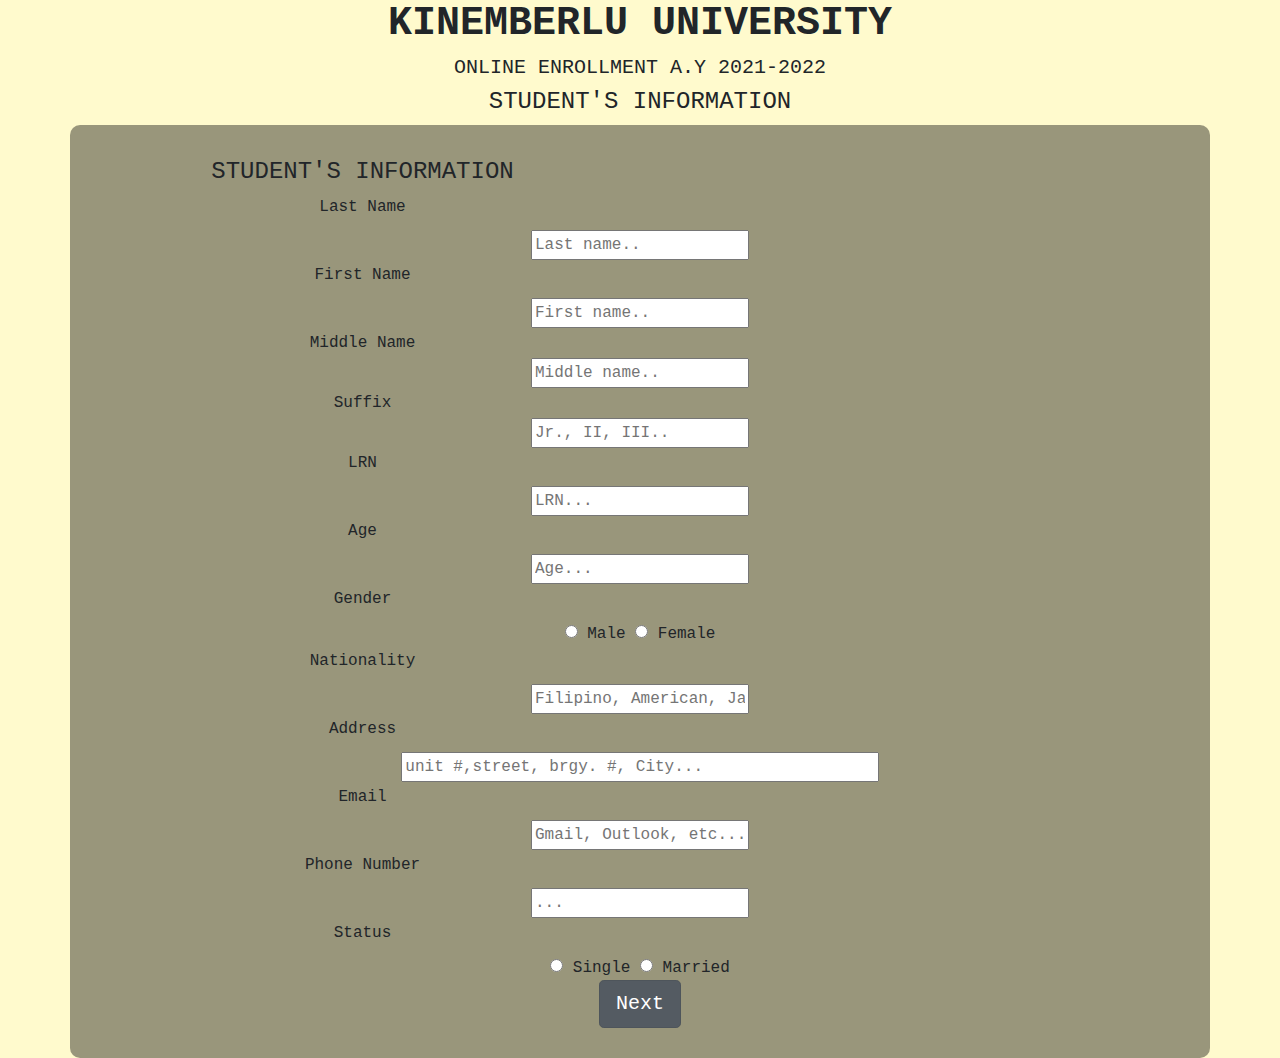
==== application_form.html @ 7d620772 "update to Application_form" ====
<!DOCTYPE html>
<html>
    <head>
        <div>
        <h1><B>KINEMBERLU UNIVERSITY</B></h1>
        <h5>ONLINE ENROLLMENT A.Y 2021-2022</h4>
        </div>
        <link rel="stylesheet" href="https://maxcdn.bootstrapcdn.com/bootstrap/4.0.0/css/bootstrap.min.css" integrity="sha384-Gn5384xqQ1aoWXA+058RXPxPg6fy4IWvTNh0E263XmFcJlSAwiGgFAW/dAiS6JXm" crossorigin="anonymous">
    </head>
    <style>
        body, h1, h5{
            font-family: Courier New;
            text-align:center;
            background-color:lemonchiffon;
        }
        .container {
            border-radius: 10px;
            background-color: #f2f2f2;
            background-color: rgba(0,0,0, 0.4);
            padding: 30px;
        }

        .col-25 {
            float: left;
            width: 50%;
            margin-top: 3px;
        }

        .col-75 {
            float: left;
            width: 100%;
            margin-top: 3px;
        }
        .row:after {
            content: "";
            display:inline;
            clear: both;
        }
        .resizeTextbox{
          width: 43%;
          height:auto;
        }
    </style>
    <body>
        <h4>STUDENT'S INFORMATION</h4>
        <div class="container">
            <form action="/action_page.php">
              <div class="row">
                <div class="col-25">
                <h4>STUDENT'S INFORMATION</h4>
                  <label for="fname">Last Name</label>
                </div>
                <div class="col-75">
                  <input type="text" id="lname" name="lastname" placeholder="Last name..">
                </div>
              </div>

              <div class="row">
                <div class="col-25">
                  <label for="lname">First Name</label>
                </div>
                <div class="col-75">
                  <input type="text" id="fname" name="firstname" placeholder="First name..">
                </div>
              </div>

              <div class="row">
                <div class="col-25">Middle Name</label>
                </div>
                <div class="col-75">
                  <input type="text" id="mname" name="middlename" placeholder="Middle name..">
                </div>
              </div>
              <div class="row">
                <div class="col-25">Suffix</label>
                </div>
                <div class="col-75">
                  <input type="text" id="sname" name="suffixname" placeholder="Jr., II, III..">
                </div>
                <div class="col-25"><label>LRN</label>
                </div>
                <div class="col-75">
                  <input type="text" id="LRN" placeholder="LRN...">
                </div>
              </div>
              <div class="row">
              <div class="col-25"><label>Age</label>
              </div>
              <div class="col-75">
                <input type="text" id="Age" placeholder="Age...">
              </div>
                  <div class="col-25"><label>Gender</label>
                  </div>
                 <div class="col-75">
  <input type="radio" name="options" id="option3" autocomplete="off"> Male
  <input type="radio" name="options" id="option3" autocomplete="off"> Female
</div>
<div class="col-25"><label>Nationality</label>
</div>
<div class="col-75">
  <input type="text" id="Nationality" placeholder="Filipino, American, Japanese, etc...">
</div>
<div class="col-25"><label>Address</label>
</div>
<div class="col-75">
  <input type="text"class="resizeTextbox" id="Adress" placeholder="unit #,street, brgy. #, City...">
</div>
<div class="col-25"><label>Email</label>
</div>
<div class="col-75">
  <input type="text" id="Email" placeholder="Gmail, Outlook, etc...">
</div>
<div class="col-25"><label>Phone Number</label>
</div>
<div class="col-75">
  <input type="text" id="Phone Number" placeholder="...">
</div>
<div class="col-25"><label>Status</label>
</div>
<div class="col-75">
<input type="radio" name="options" id="option3" autocomplete="off"> Single
<input type="radio" name="options" id="option3" autocomplete="off"> Married
</div>
<div class="col-md-12 text-center">
<a href="#" class="btn btn-secondary btn-lg active" role="button" aria-pressed="true">Next</a>
</div>
</div>
    </body>

    <script src="https://code.jquery.com/jquery-3.2.1.slim.min.js" integrity="sha384-KJ3o2DKtIkvYIK3UENzmM7KCkRr/rE9/Qpg6aAZGJwFDMVNA/GpGFF93hXpG5KkN" crossorigin="anonymous"></script>
    <script src="https://cdnjs.cloudflare.com/ajax/libs/popper.js/1.12.9/umd/popper.min.js" integrity="sha384-ApNbgh9B+Y1QKtv3Rn7W3mgPxhU9K/ScQsAP7hUibX39j7fakFPskvXusvfa0b4Q" crossorigin="anonymous"></script>
    <script src="https://maxcdn.bootstrapcdn.com/bootstrap/4.0.0/js/bootstrap.min.js" integrity="sha384-JZR6Spejh4U02d8jOt6vLEHfe/JQGiRRSQQxSfFWpi1MquVdAyjUar5+76PVCmYl" crossorigin="anonymous"></script>
</html>
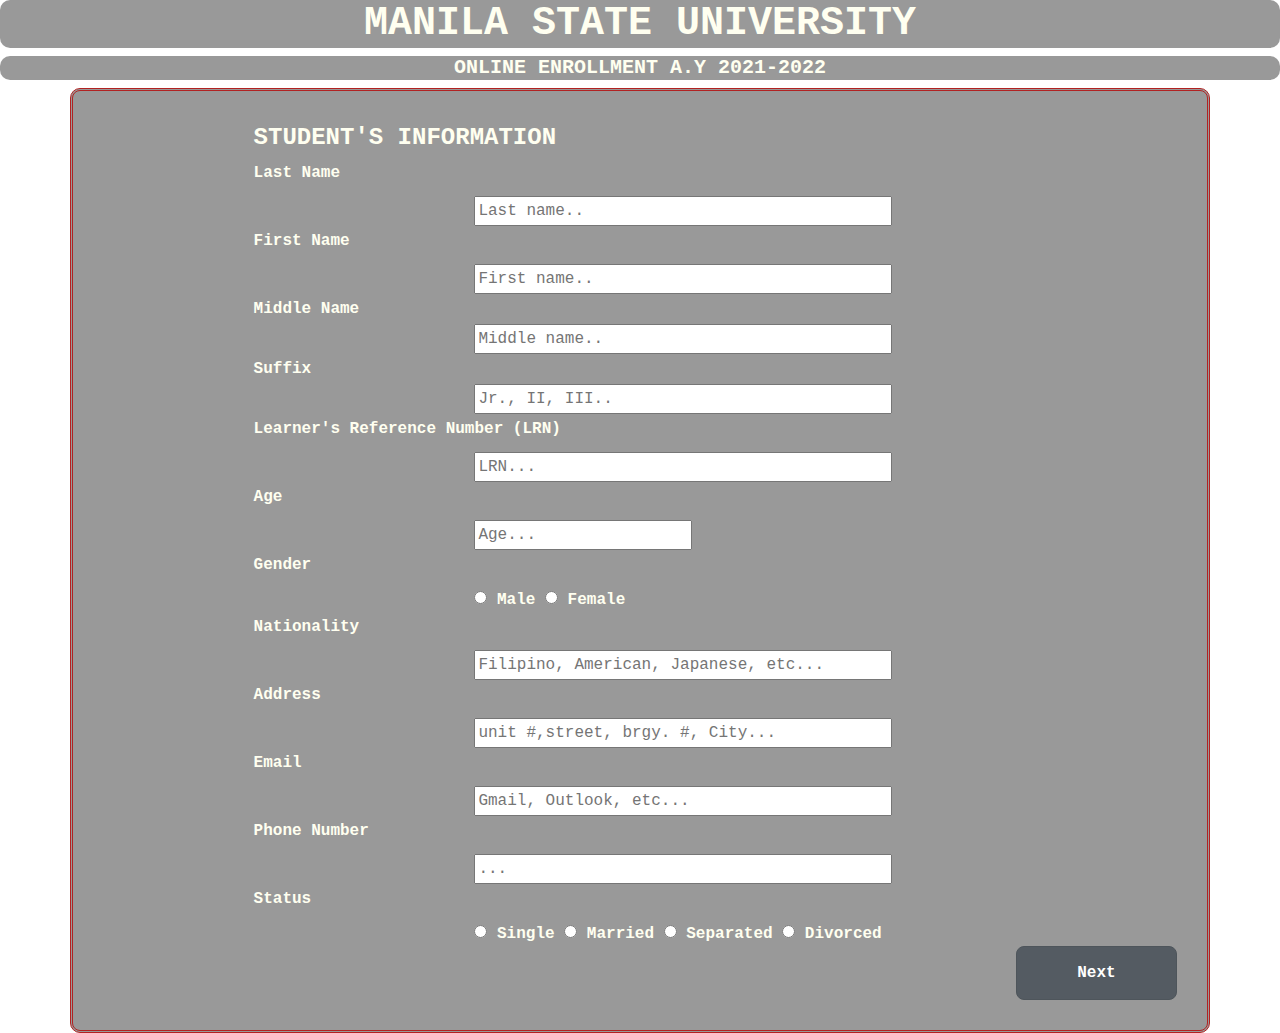
==== commit 8c91d03b: "web" ====
--- a/application_form.html
+++ b/application_form.html
@@ -2,129 +2,153 @@
 <html>
     <head>
         <div>
-        <h1><B>KINEMBERLU UNIVERSITY</B></h1>
-        <h5>ONLINE ENROLLMENT A.Y 2021-2022</h4>
+        <h1><B>MANILA STATE UNIVERSITY</B></h1>
+        <h5><B>ONLINE ENROLLMENT A.Y 2021-2022</B></h4>
         </div>
         <link rel="stylesheet" href="https://maxcdn.bootstrapcdn.com/bootstrap/4.0.0/css/bootstrap.min.css" integrity="sha384-Gn5384xqQ1aoWXA+058RXPxPg6fy4IWvTNh0E263XmFcJlSAwiGgFAW/dAiS6JXm" crossorigin="anonymous">
     </head>
     <style>
-        body, h1, h5{
+        body{
             font-family: Courier New;
-            text-align:center;
-            background-color:lemonchiffon;
+            background-image: url("https://farm1.staticflickr.com/334/19877230064_a6013cc6b2_z.jpg");
+            background-repeat: no-repeat;
+            background-size: cover;
+            color:ivory;
+        }
+        h1, h5{
+            font-family: Courier New;
+            color: ivory;
+            background-color:rgba(0,0,0, 0.4);
+            text-align: center;
+            border-radius: 10px;
+            border-color:#B22222;
         }
         .container {
+            border: 3px double;
             border-radius: 10px;
+            border-color:#B22222;
             background-color: #f2f2f2;
             background-color: rgba(0,0,0, 0.4);
             padding: 30px;
         }
-
         .col-25 {
             float: left;
-            width: 50%;
-            margin-top: 3px;
+            width: 100%;
+            margin-top: 3px; 
+            margin-left:15%;
         }
-
         .col-75 {
             float: left;
             width: 100%;
             margin-top: 3px;
+            margin-left:35%;
         }
         .row:after {
             content: "";
             display:inline;
             clear: both;
         }
-        .resizeTextbox{
-          width: 43%;
-          height:auto;
+        .btn{
+            float:right;
+            border-color:#B22222;
+            border-radius: 8px;
+            background-color: ivory;
+            padding: 14px 28px;
+            font-size: 16px;
+            color:#B22222;
+            width:15%;
+            cursor: pointer;
+        }
+        .btn:hover {
+            box-shadow:0 8px 16px 0 rgba(0,0,0,0.2), 0 6px 20px 0 rgba(0,0,0,0.19);
+            background-origin:ivory;
         }
     </style>
     <body>
-        <h4>STUDENT'S INFORMATION</h4>
         <div class="container">
             <form action="/action_page.php">
               <div class="row">
                 <div class="col-25">
-                <h4>STUDENT'S INFORMATION</h4>
-                  <label for="fname">Last Name</label>
+                <h4><B>STUDENT'S INFORMATION</B></h4>
+                  <label for="fname"><B>Last Name</B></label>
                 </div>
                 <div class="col-75">
-                  <input type="text" id="lname" name="lastname" placeholder="Last name..">
+                  <input type="text" id="lname" name="lastname" placeholder="Last name.."size="40">
                 </div>
               </div>
 
               <div class="row">
                 <div class="col-25">
-                  <label for="lname">First Name</label>
+                  <label for="lname"><B>First Name</B></label>
                 </div>
                 <div class="col-75">
-                  <input type="text" id="fname" name="firstname" placeholder="First name..">
+                  <input type="text" id="fname" name="firstname" placeholder="First name.." size="40">
                 </div>
               </div>
 
               <div class="row">
-                <div class="col-25">Middle Name</label>
+                <div class="col-25"><B>Middle Name</B></label>
                 </div>
                 <div class="col-75">
-                  <input type="text" id="mname" name="middlename" placeholder="Middle name..">
+                  <input type="text" id="mname" name="middlename" placeholder="Middle name.."size="40">
                 </div>
               </div>
               <div class="row">
-                <div class="col-25">Suffix</label>
+                <div class="col-25"><B>Suffix</B></label>
                 </div>
                 <div class="col-75">
-                  <input type="text" id="sname" name="suffixname" placeholder="Jr., II, III..">
+                  <input type="text" id="sname" name="suffixname" placeholder="Jr., II, III.."size="40">
                 </div>
-                <div class="col-25"><label>LRN</label>
+                <div class="col-25"><label><B>Learner's Reference Number (LRN)</B></label>
                 </div>
                 <div class="col-75">
-                  <input type="text" id="LRN" placeholder="LRN...">
+                  <input type="text" id="LRN" placeholder="LRN..."size="40">
                 </div>
               </div>
               <div class="row">
-              <div class="col-25"><label>Age</label>
+              <div class="col-25"><label><B>Age</B></label>
               </div>
               <div class="col-75">
                 <input type="text" id="Age" placeholder="Age...">
               </div>
-                  <div class="col-25"><label>Gender</label>
-                  </div>
-                 <div class="col-75">
-  <input type="radio" name="options" id="option3" autocomplete="off"> Male
-  <input type="radio" name="options" id="option3" autocomplete="off"> Female
-</div>
-<div class="col-25"><label>Nationality</label>
-</div>
-<div class="col-75">
-  <input type="text" id="Nationality" placeholder="Filipino, American, Japanese, etc...">
-</div>
-<div class="col-25"><label>Address</label>
-</div>
-<div class="col-75">
-  <input type="text"class="resizeTextbox" id="Adress" placeholder="unit #,street, brgy. #, City...">
-</div>
-<div class="col-25"><label>Email</label>
-</div>
-<div class="col-75">
-  <input type="text" id="Email" placeholder="Gmail, Outlook, etc...">
-</div>
-<div class="col-25"><label>Phone Number</label>
-</div>
-<div class="col-75">
-  <input type="text" id="Phone Number" placeholder="...">
-</div>
-<div class="col-25"><label>Status</label>
-</div>
-<div class="col-75">
-<input type="radio" name="options" id="option3" autocomplete="off"> Single
-<input type="radio" name="options" id="option3" autocomplete="off"> Married
-</div>
-<div class="col-md-12 text-center">
-<a href="#" class="btn btn-secondary btn-lg active" role="button" aria-pressed="true">Next</a>
-</div>
-</div>
+                  <div class="col-25"><label><B>Gender</B></label>
+                </div>
+              <div class="col-75">
+                <input type="radio" name="options" id="option3" autocomplete="off"><B> Male</B>
+                <input type="radio" name="options" id="option3" autocomplete="off"><B> Female</B>
+              </div>
+                <div class="col-25"><label><B>Nationality</B></label>
+              </div>
+              <div class="col-75">
+                <input type="text" id="Nationality" placeholder="Filipino, American, Japanese, etc..."size="40">
+              </div>
+                <div class="col-25"><label><B>Address</B></label>
+              </div>
+              <div class="col-75">
+                <input type="text" id="Address" placeholder="unit #,street, brgy. #, City..."size="40">
+              </div>
+                <div class="col-25"><label><B>Email</B></label>
+              </div>
+              <div class="col-75">
+                <input type="text" id="Email" placeholder="Gmail, Outlook, etc..."size="40">
+              </div>
+                <div class="col-25"><label><B>Phone Number</B></label>
+              </div>
+                <div class="col-75">
+                <input type="text" id="Phone Number" placeholder="..."size="40">
+              </div>
+                <div class="col-25"><label><B>Status</B></label>
+              </div>
+              <div class="col-75">
+                <input type="radio" name="options" id="option3" autocomplete="off"><B> Single</B>
+                <input type="radio" name="options" id="option3" autocomplete="off"><B> Married</B>
+                <input type="radio" name="options" id="option3" autocomplete="off"><B> Separated</B>
+                <input type="radio" name="options" id="option3" autocomplete="off"><B> Divorced</B>
+              </div>
+                <div class="col-md-12 text-center">
+                <a href="#" class="btn btn-secondary btn-lg active" role="button" aria-pressed="true"><B>Next</B></a>
+              </div>
+              </div>
     </body>
 
     <script src="https://code.jquery.com/jquery-3.2.1.slim.min.js" integrity="sha384-KJ3o2DKtIkvYIK3UENzmM7KCkRr/rE9/Qpg6aAZGJwFDMVNA/GpGFF93hXpG5KkN" crossorigin="anonymous"></script>
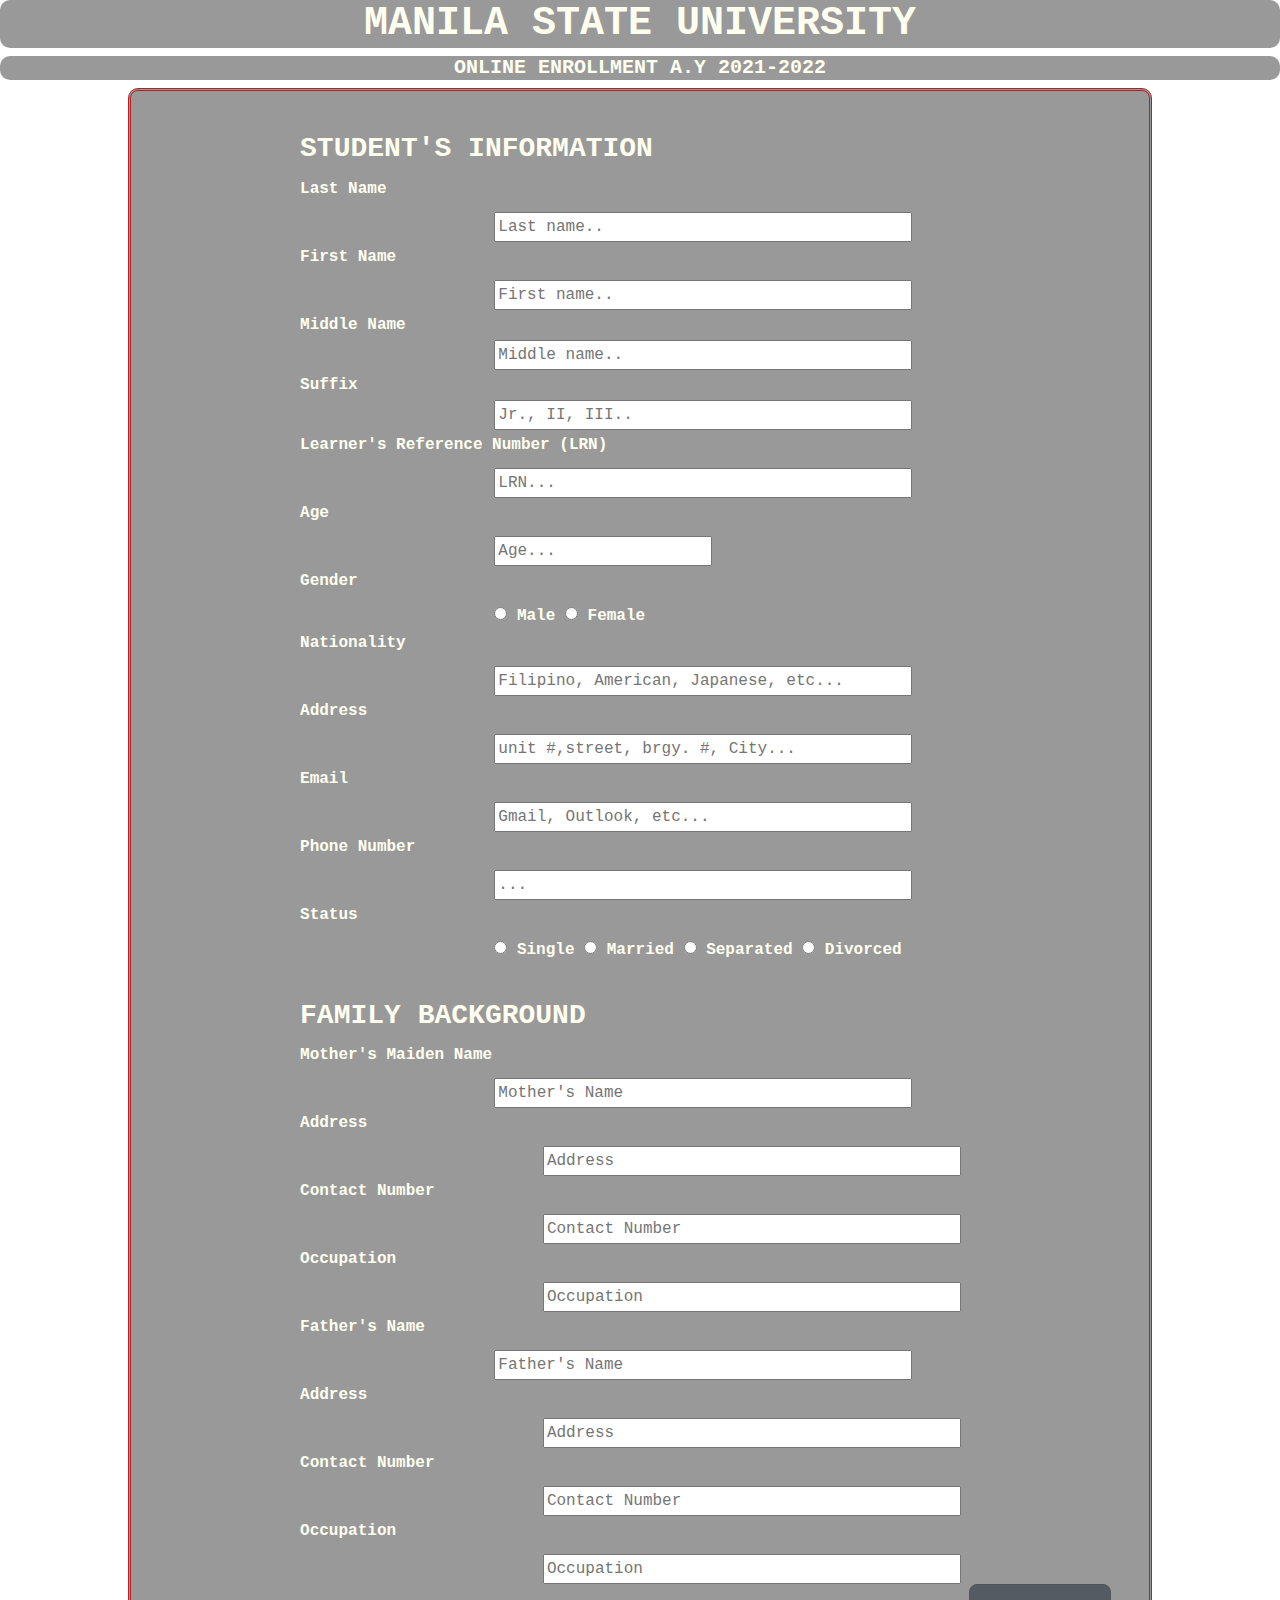
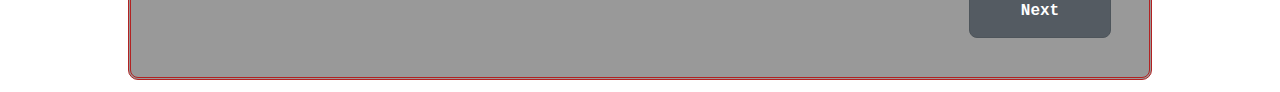
==== commit 995c7792: "web" ====
--- a/application_form.html
+++ b/application_form.html
@@ -13,6 +13,7 @@
             background-image: url("https://farm1.staticflickr.com/334/19877230064_a6013cc6b2_z.jpg");
             background-repeat: no-repeat;
             background-size: cover;
+            background-attachment: fixed;
             color:ivory;
         }
         h1, h5{
@@ -29,19 +30,29 @@
             border-color:#B22222;
             background-color: #f2f2f2;
             background-color: rgba(0,0,0, 0.4);
-            padding: 30px;
-        }
-        .col-25 {
+            width: 80%;
+            height: 40%;
+            margin:0% 10% 1%;
+            padding: 3%;
+        }
+        .col-25, h3 {
             float: left;
             width: 100%;
             margin-top: 3px; 
             margin-left:15%;
+            
         }
         .col-75 {
             float: left;
             width: 100%;
             margin-top: 3px;
             margin-left:35%;
+        }
+        .col-26{
+            float: left;
+            width: 100%;
+            margin-top: 3px; 
+            margin-left:40%;
         }
         .row:after {
             content: "";
@@ -68,15 +79,14 @@
         <div class="container">
             <form action="/action_page.php">
               <div class="row">
+                 <h3><B>STUDENT'S INFORMATION</B></h3>
                 <div class="col-25">
-                <h4><B>STUDENT'S INFORMATION</B></h4>
                   <label for="fname"><B>Last Name</B></label>
                 </div>
                 <div class="col-75">
                   <input type="text" id="lname" name="lastname" placeholder="Last name.."size="40">
                 </div>
               </div>
-
               <div class="row">
                 <div class="col-25">
                   <label for="lname"><B>First Name</B></label>
@@ -145,9 +155,51 @@
                 <input type="radio" name="options" id="option3" autocomplete="off"><B> Separated</B>
                 <input type="radio" name="options" id="option3" autocomplete="off"><B> Divorced</B>
               </div>
+                <h3><B><br>FAMILY BACKGROUND</B></h3>
+                <div class="col-25"><label><B>Mother's Maiden Name</B></label>
+              </div>
+                <div class="col-75">
+                <input type="text" id="Mname" placeholder="Mother's Name"size="40">
+              </div>
+              <div class="col-25"><label><B>Address</B></label>
+              </div>
+                <div class="col-26">
+                <input type="text" id="Address" placeholder="Address"size="40">
+              </div>
+              <div class="col-25"><label><B>Contact Number</B></label>
+              </div>
+                <div class="col-26">
+                <input type="text" id="Cnumber" placeholder="Contact Number"size="40">
+              </div>
+              <div class="col-25"><label><B>Occupation</B></label>
+              </div>
+                <div class="col-26">
+                <input type="text" id="Occupation" placeholder="Occupation"size="40">
+              </div>
+              <div class="col-25"><label><B>Father's Name</B></label>
+              </div>
+                <div class="col-75">
+                <input type="text" id="Mname" placeholder="Father's Name"size="40">
+              </div>
+              <div class="col-25"><label><B>Address</B></label>
+              </div>
+                <div class="col-26">
+                <input type="text" id="Address" placeholder="Address"size="40">
+              </div>
+              <div class="col-25"><label><B>Contact Number</B></label>
+              </div>
+                <div class="col-26">
+                <input type="text" id="Cnumber" placeholder="Contact Number"size="40">
+              </div>
+              <div class="col-25"><label><B>Occupation</B></label>
+              </div>
+                <div class="col-26">
+                <input type="text" id="Occupation" placeholder="Occupation"size="40">
+              </div>
                 <div class="col-md-12 text-center">
                 <a href="#" class="btn btn-secondary btn-lg active" role="button" aria-pressed="true"><B>Next</B></a>
               </div>
+              
               </div>
     </body>
 
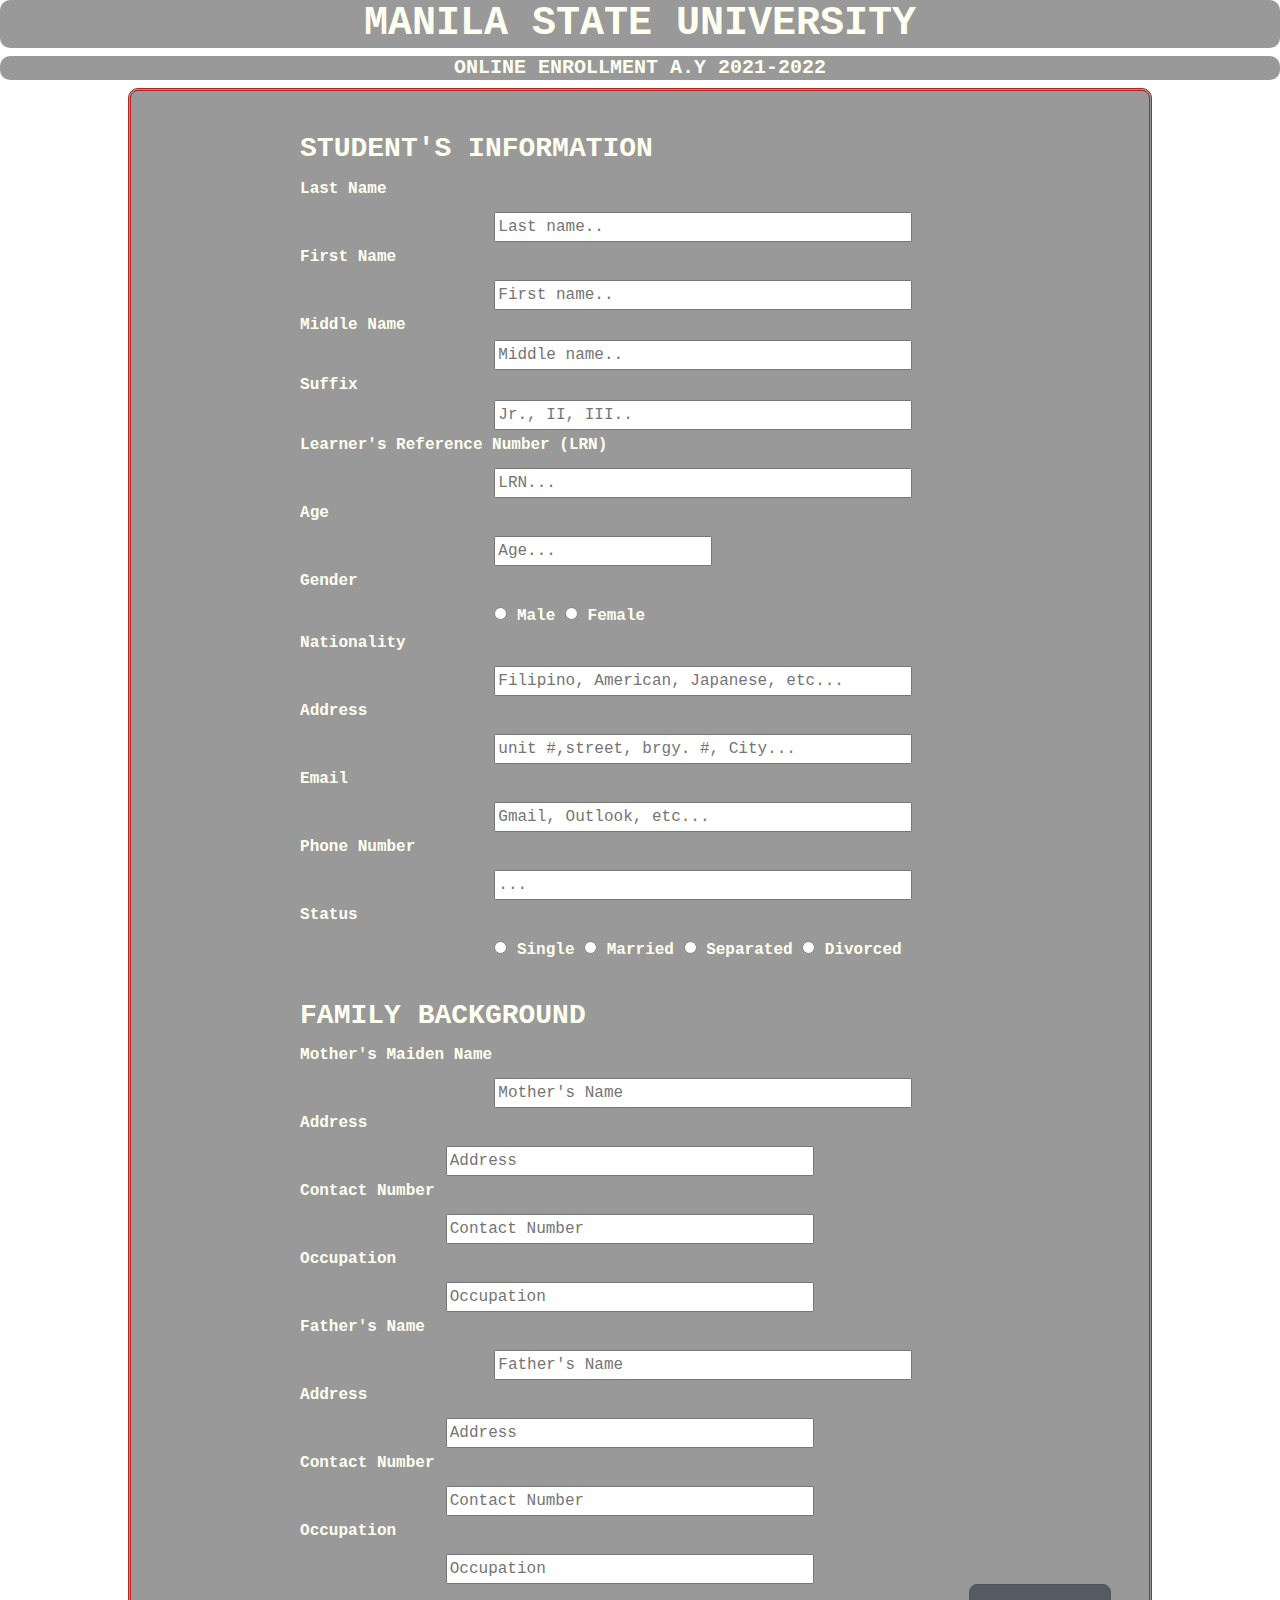
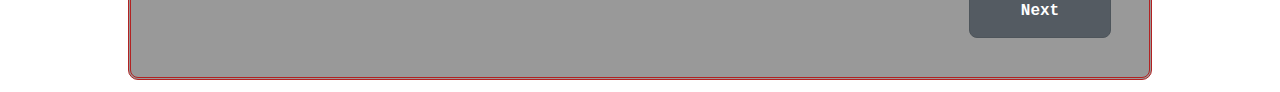
==== commit ec874c96: "web" ====
--- a/application_form.html
+++ b/application_form.html
@@ -52,14 +52,14 @@
             float: left;
             width: 100%;
             margin-top: 3px; 
-            margin-left:40%;
+            margin-left:30%;
         }
         .row:after {
             content: "";
             display:inline;
             clear: both;
         }
-        .btn{
+        .btn-secondary{
             float:right;
             border-color:#B22222;
             border-radius: 8px;
@@ -164,17 +164,17 @@
               <div class="col-25"><label><B>Address</B></label>
               </div>
                 <div class="col-26">
-                <input type="text" id="Address" placeholder="Address"size="40">
+                <input type="text" id="Address" placeholder="Address"size="35">
               </div>
               <div class="col-25"><label><B>Contact Number</B></label>
               </div>
                 <div class="col-26">
-                <input type="text" id="Cnumber" placeholder="Contact Number"size="40">
+                <input type="text" id="Cnumber" placeholder="Contact Number"size="35">
               </div>
               <div class="col-25"><label><B>Occupation</B></label>
               </div>
                 <div class="col-26">
-                <input type="text" id="Occupation" placeholder="Occupation"size="40">
+                <input type="text" id="Occupation" placeholder="Occupation"size="35">
               </div>
               <div class="col-25"><label><B>Father's Name</B></label>
               </div>
@@ -184,20 +184,20 @@
               <div class="col-25"><label><B>Address</B></label>
               </div>
                 <div class="col-26">
-                <input type="text" id="Address" placeholder="Address"size="40">
+                <input type="text" id="Address" placeholder="Address"size="35">
               </div>
               <div class="col-25"><label><B>Contact Number</B></label>
               </div>
                 <div class="col-26">
-                <input type="text" id="Cnumber" placeholder="Contact Number"size="40">
+                <input type="text" id="Cnumber" placeholder="Contact Number"size="35">
               </div>
               <div class="col-25"><label><B>Occupation</B></label>
               </div>
                 <div class="col-26">
-                <input type="text" id="Occupation" placeholder="Occupation"size="40">
+                <input type="text" id="Occupation" placeholder="Occupation"size="35">
               </div>
                 <div class="col-md-12 text-center">
-                <a href="#" class="btn btn-secondary btn-lg active" role="button" aria-pressed="true"><B>Next</B></a>
+                <a href="file:///C:/Users/alexandra/Desktop/PE%20Exercises/Group2-Web-StudentEnrollmentSystem/secondpage.html" class="btn btn-secondary btn-lg active" role="button" aria-pressed="true"><B>Next</B></a>
               </div>
               
               </div>
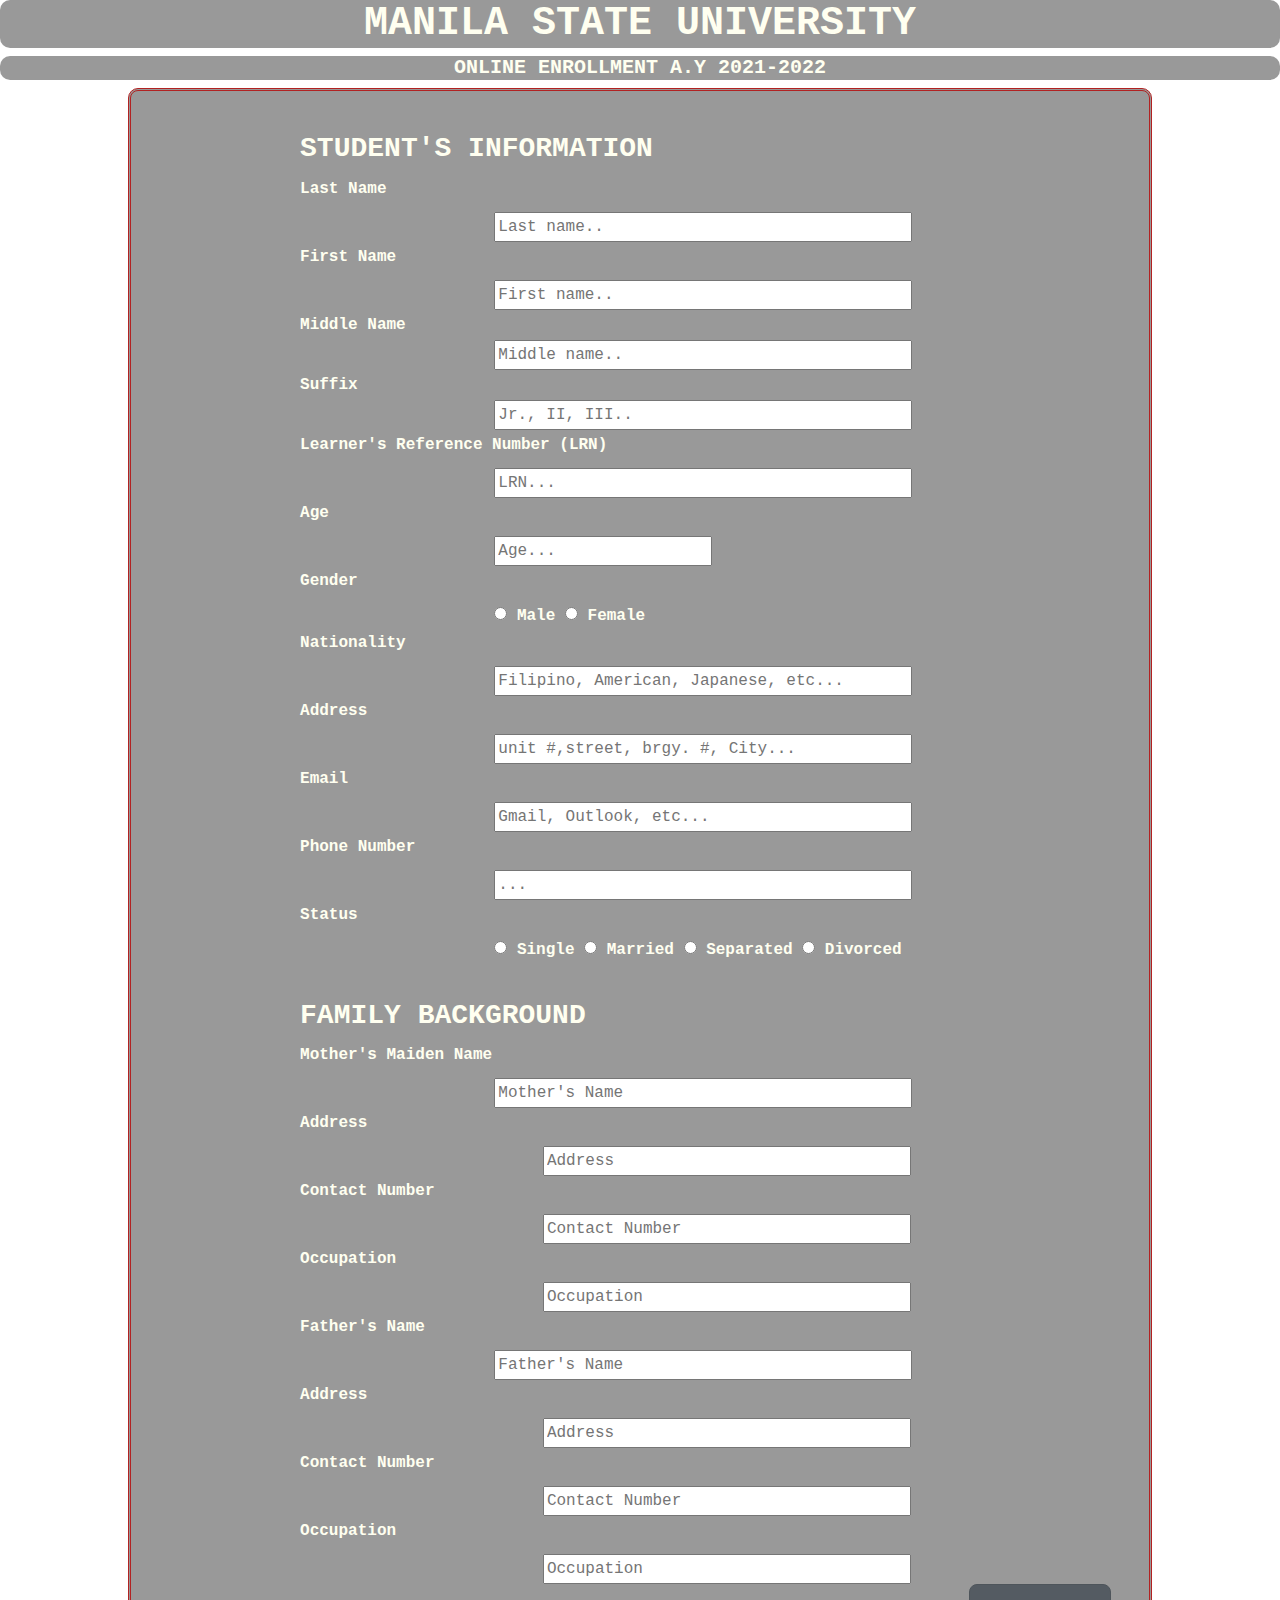
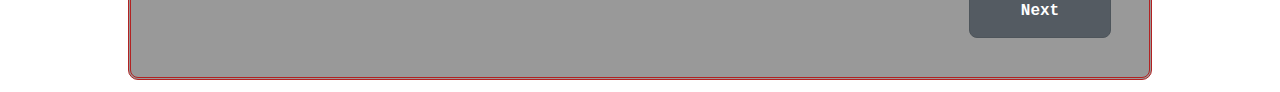
==== commit 205d7588: "Update application_form.html" ====
--- a/application_form.html
+++ b/application_form.html
@@ -52,7 +52,7 @@
             float: left;
             width: 100%;
             margin-top: 3px; 
-            margin-left:30%;
+            margin-left:40%;
         }
         .row:after {
             content: "";
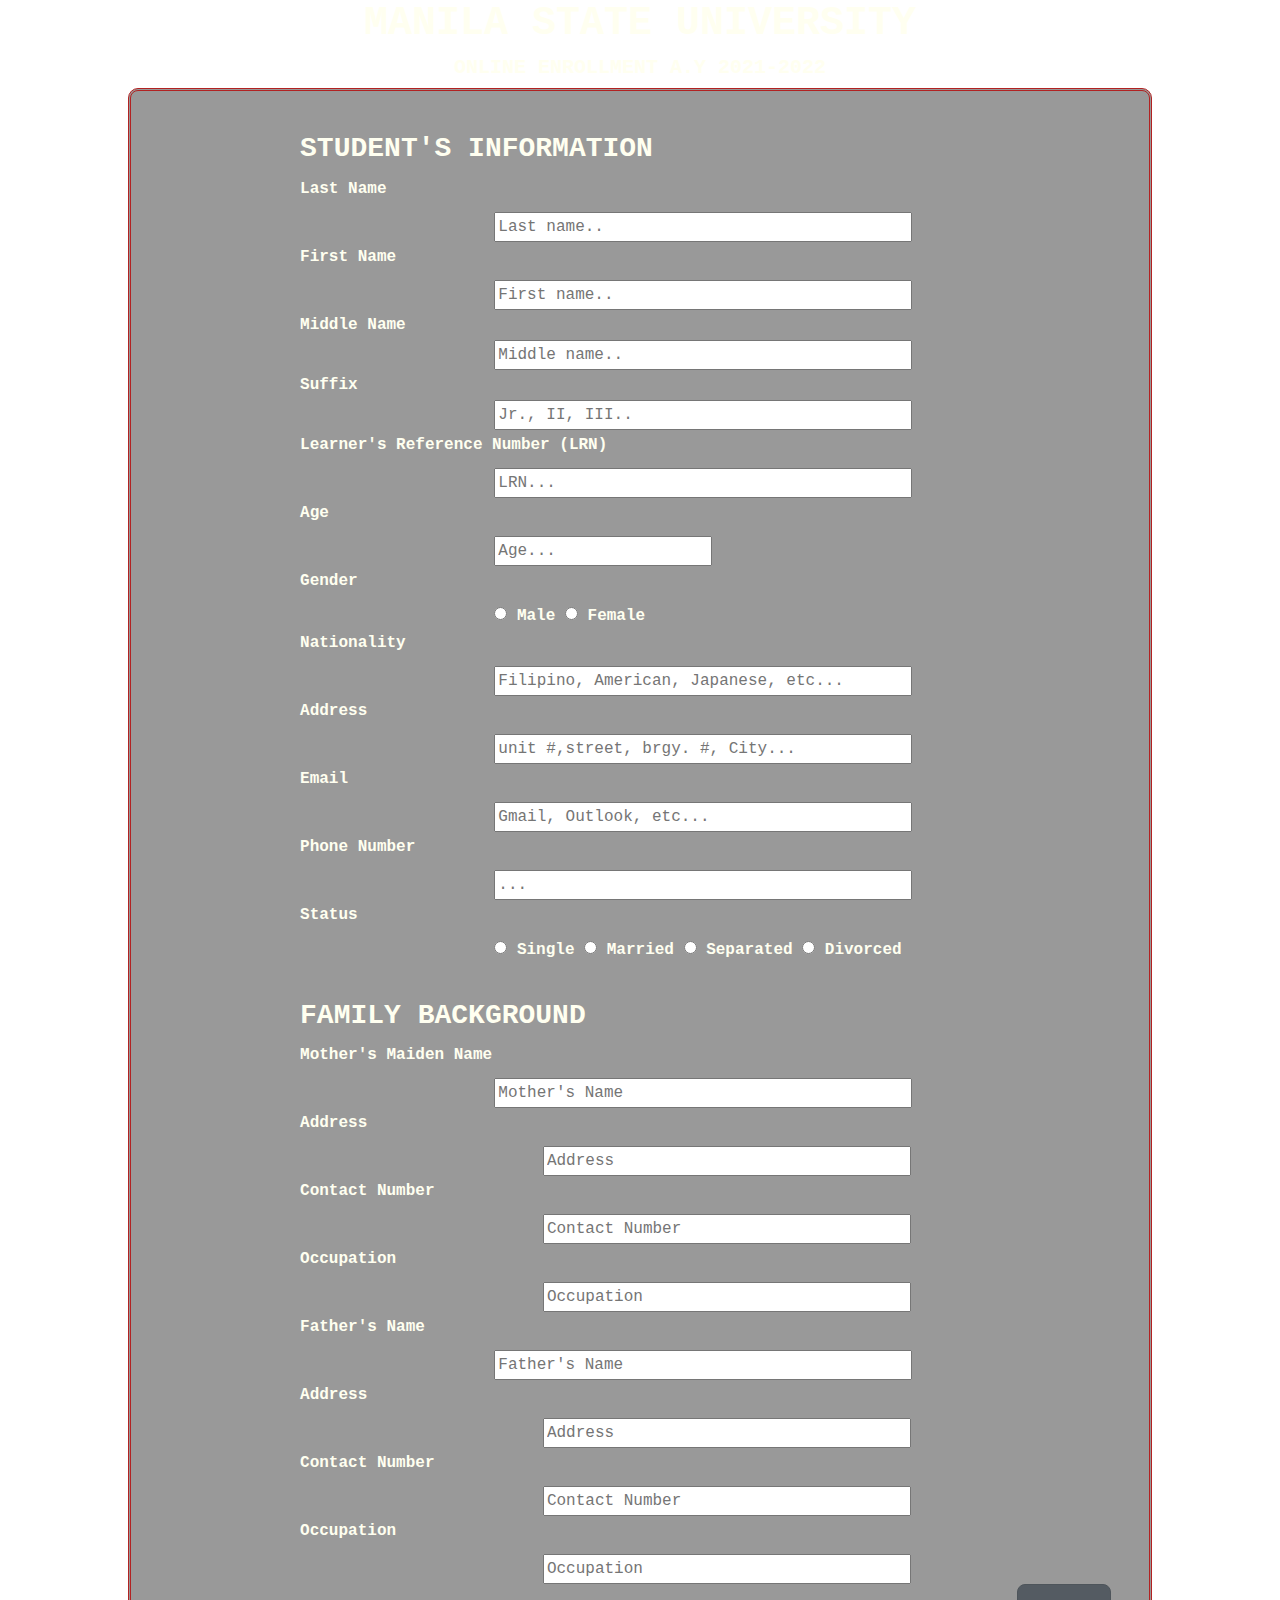
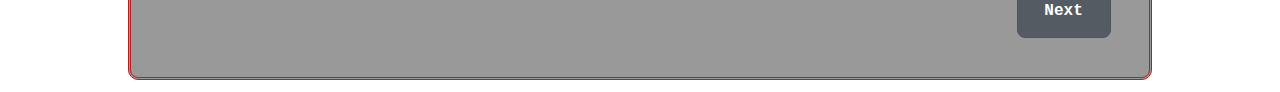
==== commit 797032f2: "web" ====
--- a/application_form.html
+++ b/application_form.html
@@ -1,209 +1,237 @@
 <!DOCTYPE html>
 <html>
-    <head>
-        <div>
-        <h1><B>MANILA STATE UNIVERSITY</B></h1>
-        <h5><B>ONLINE ENROLLMENT A.Y 2021-2022</B></h4>
-        </div>
-        <link rel="stylesheet" href="https://maxcdn.bootstrapcdn.com/bootstrap/4.0.0/css/bootstrap.min.css" integrity="sha384-Gn5384xqQ1aoWXA+058RXPxPg6fy4IWvTNh0E263XmFcJlSAwiGgFAW/dAiS6JXm" crossorigin="anonymous">
-    </head>
-    <style>
-        body{
-            font-family: Courier New;
-            background-image: url("https://farm1.staticflickr.com/334/19877230064_a6013cc6b2_z.jpg");
-            background-repeat: no-repeat;
-            background-size: cover;
-            background-attachment: fixed;
-            color:ivory;
-        }
-        h1, h5{
-            font-family: Courier New;
-            color: ivory;
-            background-color:rgba(0,0,0, 0.4);
-            text-align: center;
-            border-radius: 10px;
-            border-color:#B22222;
-        }
-        .container {
-            border: 3px double;
-            border-radius: 10px;
-            border-color:#B22222;
-            background-color: #f2f2f2;
-            background-color: rgba(0,0,0, 0.4);
-            width: 80%;
-            height: 40%;
-            margin:0% 10% 1%;
-            padding: 3%;
-        }
-        .col-25, h3 {
-            float: left;
-            width: 100%;
-            margin-top: 3px; 
-            margin-left:15%;
-            
-        }
-        .col-75 {
-            float: left;
-            width: 100%;
-            margin-top: 3px;
-            margin-left:35%;
-        }
-        .col-26{
-            float: left;
-            width: 100%;
-            margin-top: 3px; 
-            margin-left:40%;
-        }
-        .row:after {
-            content: "";
-            display:inline;
-            clear: both;
-        }
-        .btn-secondary{
-            float:right;
-            border-color:#B22222;
-            border-radius: 8px;
-            background-color: ivory;
-            padding: 14px 28px;
-            font-size: 16px;
-            color:#B22222;
-            width:15%;
-            cursor: pointer;
-        }
-        .btn:hover {
-            box-shadow:0 8px 16px 0 rgba(0,0,0,0.2), 0 6px 20px 0 rgba(0,0,0,0.19);
-            background-origin:ivory;
-        }
-    </style>
-    <body>
-        <div class="container">
-            <form action="/action_page.php">
-              <div class="row">
-                 <h3><B>STUDENT'S INFORMATION</B></h3>
-                <div class="col-25">
-                  <label for="fname"><B>Last Name</B></label>
-                </div>
-                <div class="col-75">
-                  <input type="text" id="lname" name="lastname" placeholder="Last name.."size="40">
-                </div>
-              </div>
-              <div class="row">
-                <div class="col-25">
-                  <label for="lname"><B>First Name</B></label>
-                </div>
-                <div class="col-75">
-                  <input type="text" id="fname" name="firstname" placeholder="First name.." size="40">
-                </div>
-              </div>
-
-              <div class="row">
-                <div class="col-25"><B>Middle Name</B></label>
-                </div>
-                <div class="col-75">
-                  <input type="text" id="mname" name="middlename" placeholder="Middle name.."size="40">
-                </div>
-              </div>
-              <div class="row">
-                <div class="col-25"><B>Suffix</B></label>
-                </div>
-                <div class="col-75">
-                  <input type="text" id="sname" name="suffixname" placeholder="Jr., II, III.."size="40">
-                </div>
-                <div class="col-25"><label><B>Learner's Reference Number (LRN)</B></label>
-                </div>
-                <div class="col-75">
-                  <input type="text" id="LRN" placeholder="LRN..."size="40">
-                </div>
-              </div>
-              <div class="row">
-              <div class="col-25"><label><B>Age</B></label>
-              </div>
-              <div class="col-75">
-                <input type="text" id="Age" placeholder="Age...">
-              </div>
-                  <div class="col-25"><label><B>Gender</B></label>
-                </div>
-              <div class="col-75">
-                <input type="radio" name="options" id="option3" autocomplete="off"><B> Male</B>
-                <input type="radio" name="options" id="option3" autocomplete="off"><B> Female</B>
-              </div>
-                <div class="col-25"><label><B>Nationality</B></label>
-              </div>
-              <div class="col-75">
-                <input type="text" id="Nationality" placeholder="Filipino, American, Japanese, etc..."size="40">
-              </div>
-                <div class="col-25"><label><B>Address</B></label>
-              </div>
-              <div class="col-75">
-                <input type="text" id="Address" placeholder="unit #,street, brgy. #, City..."size="40">
-              </div>
-                <div class="col-25"><label><B>Email</B></label>
-              </div>
-              <div class="col-75">
-                <input type="text" id="Email" placeholder="Gmail, Outlook, etc..."size="40">
-              </div>
-                <div class="col-25"><label><B>Phone Number</B></label>
-              </div>
-                <div class="col-75">
-                <input type="text" id="Phone Number" placeholder="..."size="40">
-              </div>
-                <div class="col-25"><label><B>Status</B></label>
-              </div>
-              <div class="col-75">
-                <input type="radio" name="options" id="option3" autocomplete="off"><B> Single</B>
-                <input type="radio" name="options" id="option3" autocomplete="off"><B> Married</B>
-                <input type="radio" name="options" id="option3" autocomplete="off"><B> Separated</B>
-                <input type="radio" name="options" id="option3" autocomplete="off"><B> Divorced</B>
-              </div>
-                <h3><B><br>FAMILY BACKGROUND</B></h3>
-                <div class="col-25"><label><B>Mother's Maiden Name</B></label>
-              </div>
-                <div class="col-75">
-                <input type="text" id="Mname" placeholder="Mother's Name"size="40">
-              </div>
-              <div class="col-25"><label><B>Address</B></label>
-              </div>
-                <div class="col-26">
-                <input type="text" id="Address" placeholder="Address"size="35">
-              </div>
-              <div class="col-25"><label><B>Contact Number</B></label>
-              </div>
-                <div class="col-26">
-                <input type="text" id="Cnumber" placeholder="Contact Number"size="35">
-              </div>
-              <div class="col-25"><label><B>Occupation</B></label>
-              </div>
-                <div class="col-26">
-                <input type="text" id="Occupation" placeholder="Occupation"size="35">
-              </div>
-              <div class="col-25"><label><B>Father's Name</B></label>
-              </div>
-                <div class="col-75">
-                <input type="text" id="Mname" placeholder="Father's Name"size="40">
-              </div>
-              <div class="col-25"><label><B>Address</B></label>
-              </div>
-                <div class="col-26">
-                <input type="text" id="Address" placeholder="Address"size="35">
-              </div>
-              <div class="col-25"><label><B>Contact Number</B></label>
-              </div>
-                <div class="col-26">
-                <input type="text" id="Cnumber" placeholder="Contact Number"size="35">
-              </div>
-              <div class="col-25"><label><B>Occupation</B></label>
-              </div>
-                <div class="col-26">
-                <input type="text" id="Occupation" placeholder="Occupation"size="35">
-              </div>
-                <div class="col-md-12 text-center">
-                <a href="file:///C:/Users/alexandra/Desktop/PE%20Exercises/Group2-Web-StudentEnrollmentSystem/secondpage.html" class="btn btn-secondary btn-lg active" role="button" aria-pressed="true"><B>Next</B></a>
-              </div>
-              
-              </div>
-    </body>
-
-    <script src="https://code.jquery.com/jquery-3.2.1.slim.min.js" integrity="sha384-KJ3o2DKtIkvYIK3UENzmM7KCkRr/rE9/Qpg6aAZGJwFDMVNA/GpGFF93hXpG5KkN" crossorigin="anonymous"></script>
-    <script src="https://cdnjs.cloudflare.com/ajax/libs/popper.js/1.12.9/umd/popper.min.js" integrity="sha384-ApNbgh9B+Y1QKtv3Rn7W3mgPxhU9K/ScQsAP7hUibX39j7fakFPskvXusvfa0b4Q" crossorigin="anonymous"></script>
-    <script src="https://maxcdn.bootstrapcdn.com/bootstrap/4.0.0/js/bootstrap.min.js" integrity="sha384-JZR6Spejh4U02d8jOt6vLEHfe/JQGiRRSQQxSfFWpi1MquVdAyjUar5+76PVCmYl" crossorigin="anonymous"></script>
-</html>
+
+<head>
+  <div>
+    <h1><B>MANILA STATE UNIVERSITY</B></h1>
+    <h5><B>ONLINE ENROLLMENT A.Y 2021-2022</B></h4>
+  </div>
+  <link rel="stylesheet" href="https://maxcdn.bootstrapcdn.com/bootstrap/4.0.0/css/bootstrap.min.css"
+    integrity="sha384-Gn5384xqQ1aoWXA+058RXPxPg6fy4IWvTNh0E263XmFcJlSAwiGgFAW/dAiS6JXm" crossorigin="anonymous">
+</head>
+<style>
+  body {
+    font-family: Courier New;
+    background-image: url("https://image.freepik.com/free-vector/abstract-black-red-shiny-tech-fold-shadow-background_1408-564.jpg");
+    background-repeat: no-repeat;
+    background-size: cover;
+    background-attachment: fixed;
+    color: ivory;
+  }
+
+  h1, h5 {
+    font-family: Courier New;
+    color: ivory;
+    text-align: center;
+    border-radius: 10px;
+    border-color: #B22222;
+  }
+
+  .container {
+    border: 3px double;
+    border-radius: 10px;
+    border-color: #B22222;
+    background-color: #f2f2f2;
+    background-color: rgba(0, 0, 0, 0.4);
+    width: 80%;
+    height: 40%;
+    margin: 0% 10% 1%;
+    padding: 3%;
+  }
+
+  .col-25, h3 {
+    float: left;
+    width: 100%;
+    margin-top: 3px;
+    margin-left: 15%;
+
+  }
+
+  .col-75 {
+    float: left;
+    width: 100%;
+    margin-top: 3px;
+    margin-left: 35%;
+  }
+
+  .col-26 {
+    float: left;
+    width: 100%;
+    margin-top: 3px;
+    margin-left: 40%;
+  }
+
+  .row:after {
+    content: "";
+    display: inline;
+    clear: both;
+  }
+
+  .btn-secondary {
+    float: right;
+    border-color: #B22222;
+    border-radius: 8px;
+    background-color: ivory;
+    padding: 14px;
+    font-size: 16px;
+    color: #B22222;
+    width: 10%;
+    cursor: pointer;
+  }
+
+  .btn:hover {
+    box-shadow: 0 8px 16px 0 rgba(0, 0, 0, 0.2), 0 6px 20px 0 rgba(0, 0, 0, 0.19);
+    background-origin: ivory;
+  }
+</style>
+
+<body>
+
+  <?php
+  
+  $con = mysqli_connect('localhost', 'root', '','db_connect');
+
+if (!$conn) {
+  die("Connection failed: " . mysqli_connect_error());
+}
+echo "Connected successfully";
+?>
+
+  <div class="container">
+    <form action="/action_page.php">
+      <div class="row">
+        <h3><B>STUDENT'S INFORMATION</B></h3>
+        <div class="col-25">
+          <label for="fname"><B>Last Name</B></label>
+        </div>
+        <div class="col-75">
+          <input type="text" id="LastName" name="lastname" placeholder="Last name.." size="40" value="" required>
+        </div>
+      </div>
+      <div class="row">
+        <div class="col-25">
+          <label for="lname"><B>First Name</B></label>
+        </div>
+        <div class="col-75">
+          <input type="text" id="FirstName" name="firstname" placeholder="First name.." size="40" value="" required>
+        </div>
+      </div>
+
+      <div class="row">
+        <div class="col-25"><B>Middle Name</B></label>
+        </div>
+        <div class="col-75">
+          <input type="text" id="MiddleName" name="middlename" placeholder="Middle name.." size="40" value="" required>
+        </div>
+      </div>
+      <div class="row">
+        <div class="col-25"><B>Suffix</B></label>
+        </div>
+        <div class="col-75">
+          <input type="text" id="SuffixName" name="suffixname" placeholder="Jr., II, III.." size="40">
+        </div>
+        <div class="col-25"><label><B>Learner's Reference Number (LRN)</B></label>
+        </div>
+        <div class="col-75">
+          <input type="text" id="LRN" name="lrn" placeholder="LRN..." size="40" value="" required>
+        </div>
+      </div>
+      <div class="row">
+        <div class="col-25"><label><B>Age</B></label>
+        </div>
+        <div class="col-75">
+          <input type="text" id="Age" name="age" placeholder="Age..." value="" required>
+        </div>
+        <div class="col-25"><label><B>Gender</B></label>
+        </div>
+        <div class="col-75">
+          <input type="radio" name="options" id="Gender" autocomplete="off"><B> Male</B>
+          <input type="radio" name="options" id="Gender" autocomplete="off"><B> Female</B>
+        </div>
+        <div class="col-25"><label><B>Nationality</B></label>
+        </div>
+        <div class="col-75">
+          <input type="text" name="natio" id="Nationality" placeholder="Filipino, American, Japanese, etc..." size="40"
+            value="" required>
+        </div>
+        <div class="col-25"><label><B>Address</B></label>
+        </div>
+        <div class="col-75">
+          <input type="text" name="address" id="Address" placeholder="unit #,street, brgy. #, City..." size="40"
+            value="" required>
+        </div>
+        <div class="col-25"><label><B>Email</B></label>
+        </div>
+        <div class="col-75">
+          <input type="text" id="Email" name="email" placeholder="Gmail, Outlook, etc..." size="40" value="" required>
+        </div>
+        <div class="col-25"><label><B>Phone Number</B></label>
+        </div>
+        <div class="col-75">
+          <input type="text" name="phone" id="PhoneNumber" placeholder="..." size="40" value="" required>
+        </div>
+        <div class="col-25"><label><B>Status</B></label>
+        </div>
+        <div class="col-75">
+          <input type="radio" name="optionsq" id="Status" autocomplete="off"><B> Single</B>
+          <input type="radio" name="optionsq" id="Status" autocomplete="off"><B> Married</B>
+          <input type="radio" name="optionsq" id="Status" autocomplete="off"><B> Separated</B>
+          <input type="radio" name="optionsq" id="Status" autocomplete="off"><B> Divorced</B>
+        </div>
+        <h3><B><br>FAMILY BACKGROUND</B></h3>
+        <div class="col-25"><label><B>Mother's Maiden Name</B></label>
+        </div>
+        <div class="col-75">
+          <input type="text" name="mmn" id="MotherName" placeholder="Mother's Name" size="40" value="" required>
+        </div>
+        <div class="col-25"><label><B>Address</B></label>
+        </div>
+        <div class="col-26">
+          <input type="text" name="madd" id="MotherAddress" placeholder="Address" size="35" value="" required>
+        </div>
+        <div class="col-25"><label><B>Contact Number</B></label>
+        </div>
+        <div class="col-26">
+          <input type="text" name="mcn" id="MotherContact" placeholder="Contact Number" size="35" value="" required>
+        </div>
+        <div class="col-25"><label><B>Occupation</B></label>
+        </div>
+        <div class="col-26">
+          <input type="text" name="moccu" id="MotherOccupation" placeholder="Occupation" size="35" value="" required>
+        </div>
+        <div class="col-25"><label><B>Father's Name</B></label>
+        </div>
+        <div class="col-75">
+          <input type="text" name="fn" id="FatherName" placeholder="Father's Name" size="40" value="" required>
+        </div>
+        <div class="col-25"><label><B>Address</B></label>
+        </div>
+        <div class="col-26">
+          <input type="text" name="fadd" id="FatherAddress" placeholder="Address" size="35" value="" required>
+        </div>
+        <div class="col-25"><label><B>Contact Number</B></label>
+        </div>
+        <div class="col-26">
+          <input type="text" name="fcn" id="FatherContact" placeholder="Contact Number" size="35" value="" required>
+        </div>
+        <div class="col-25"><label><B>Occupation</B></label>
+        </div>
+        <div class="col-26">
+          <input type="text" name="foccu" id="FatherOccupation" placeholder="Occupation" size="35" value="" required>
+        </div>
+        <div class="col-md-12 text-center">
+          <a href="file:///C:/Users/alexandra/Desktop/PE%20Exercises/Group2-Web-StudentEnrollmentSystem/secondpage.html"
+            class="btn btn-secondary btn-lg active" role="button" aria-pressed="true"><B>Next</B></a>
+        </div>
+
+      </div>
+</body>
+
+<script src="https://code.jquery.com/jquery-3.2.1.slim.min.js"
+  integrity="sha384-KJ3o2DKtIkvYIK3UENzmM7KCkRr/rE9/Qpg6aAZGJwFDMVNA/GpGFF93hXpG5KkN" crossorigin="anonymous"></script>
+<script src="https://cdnjs.cloudflare.com/ajax/libs/popper.js/1.12.9/umd/popper.min.js"
+  integrity="sha384-ApNbgh9B+Y1QKtv3Rn7W3mgPxhU9K/ScQsAP7hUibX39j7fakFPskvXusvfa0b4Q" crossorigin="anonymous"></script>
+<script src="https://maxcdn.bootstrapcdn.com/bootstrap/4.0.0/js/bootstrap.min.js"
+  integrity="sha384-JZR6Spejh4U02d8jOt6vLEHfe/JQGiRRSQQxSfFWpi1MquVdAyjUar5+76PVCmYl" crossorigin="anonymous"></script>
+
+</html>